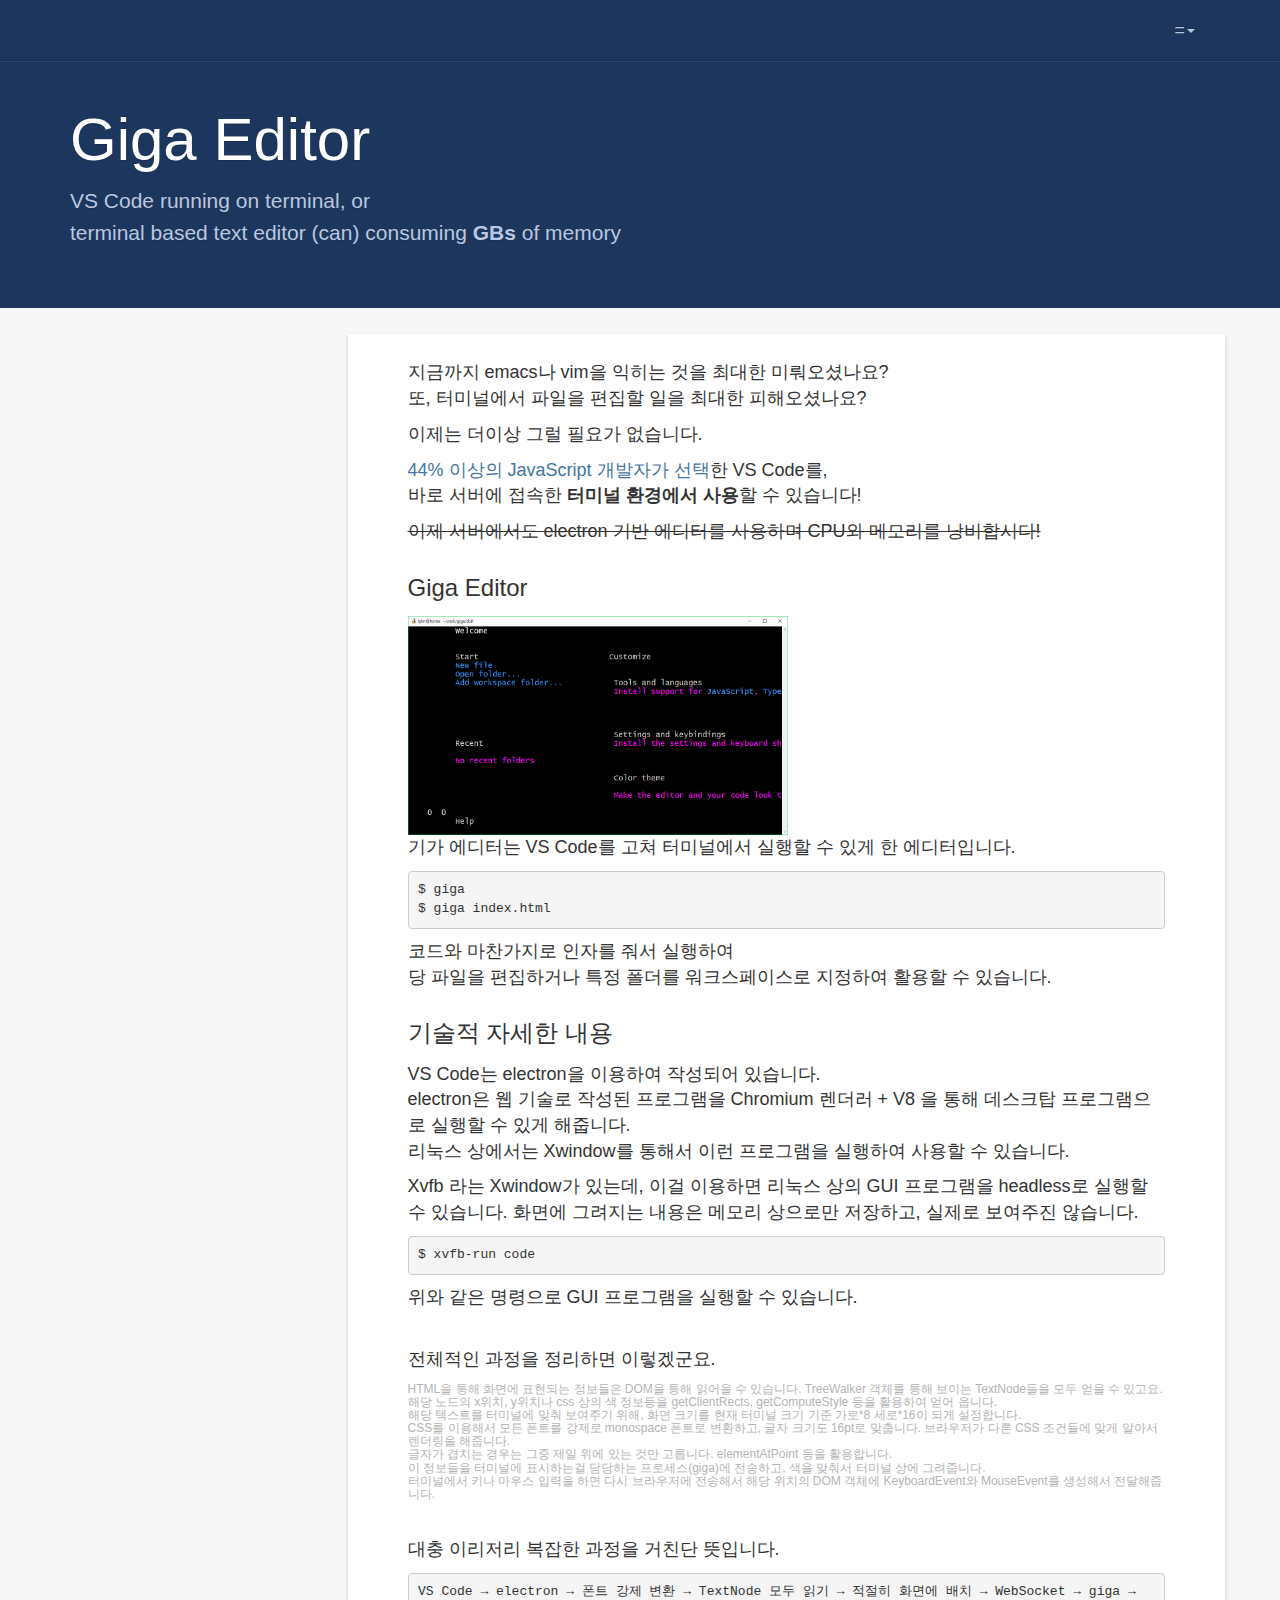
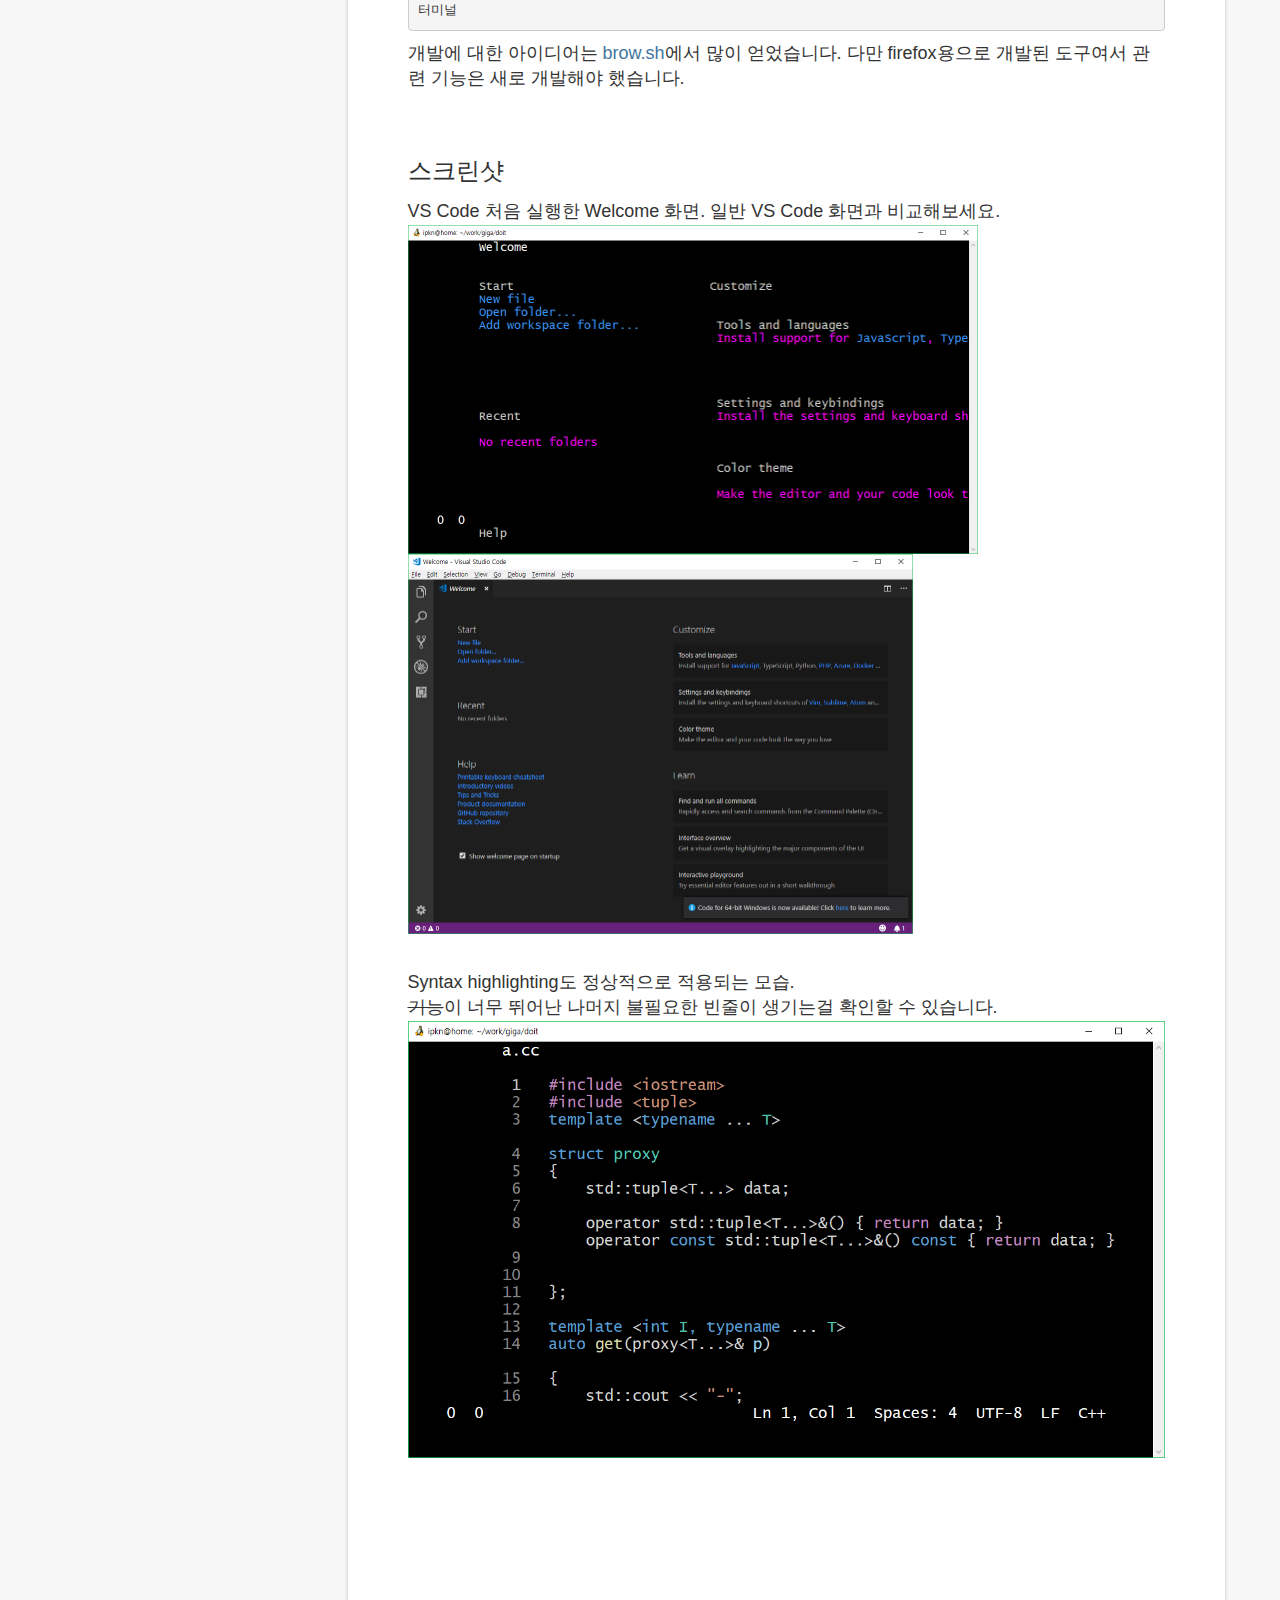
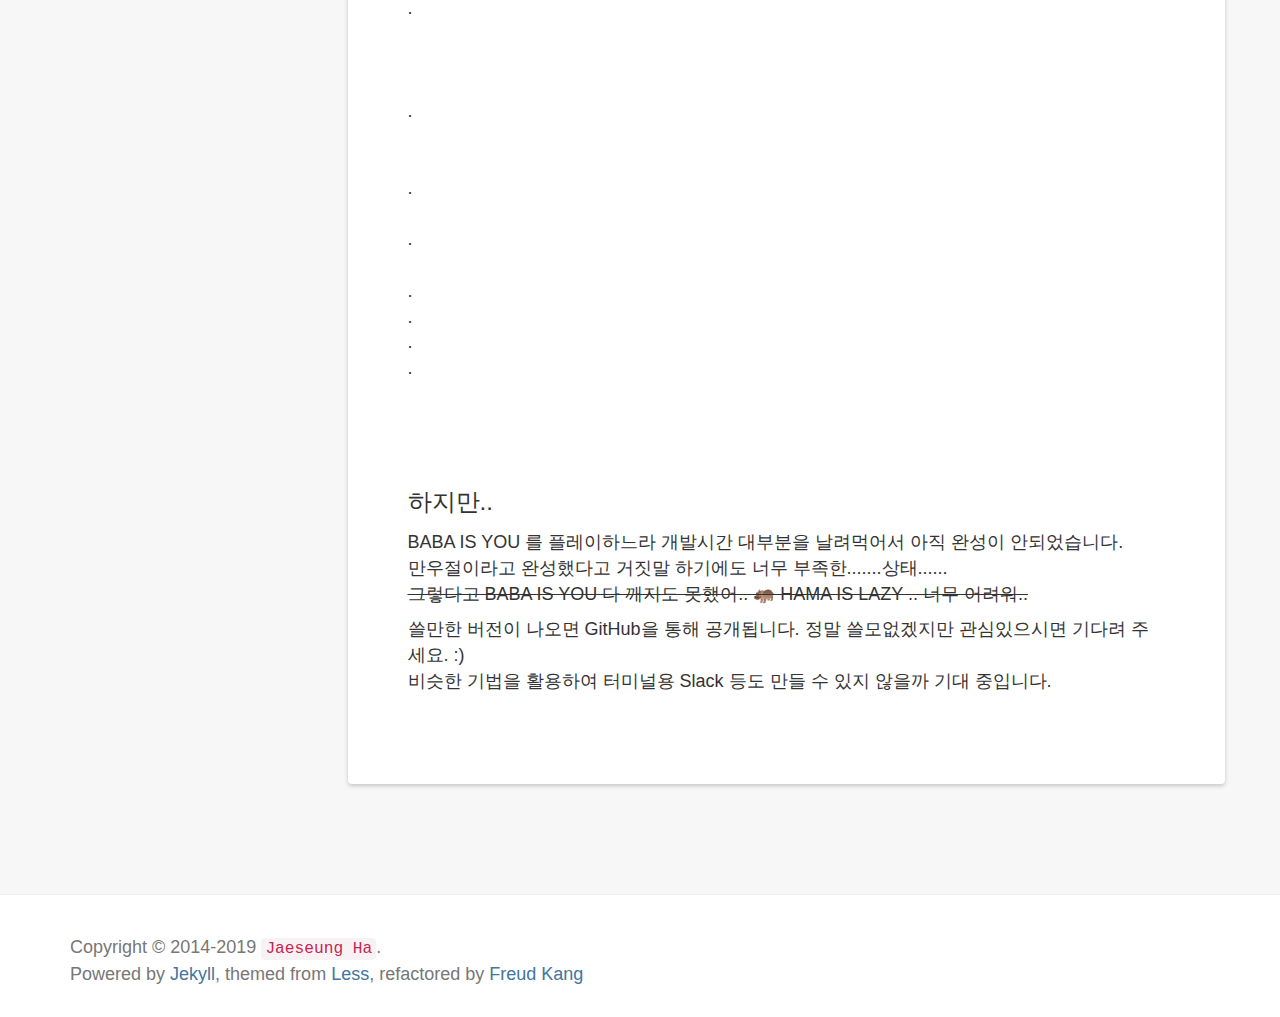
==== docs/index.html @ 98782e7f "update doc" ====
<!DOCTYPE html>
<html>

  <head>
	<meta charset="utf-8">
	<meta http-equiv="X-UA-Compatible" content="IE=edge">
	<meta name="viewport" content="width=device-width, initial-scale=1.0">
	<title> - Giga editor</title>

	<link rel="shortcut icon" href="styles/images/favicon.jpg">
	<link rel="icon" href="styles/images/favicon.jpg">

	<link rel="stylesheet" href="styles/css/index.css">
	<link rel="stylesheet" href="styles/css/fontawesome/css/font-awesome.min.css">
	<link rel="stylesheet" href="styles/css/syntax.css">
	
	<meta name="keywords" content="Giga editor, a terminal based text editor consuming GBs of memory">
	<meta name="description" content="a terminal based text editor consuming GBs of memory">

	<script src="styles/js/jquery.min.js"></script>
	<!--[if lt IE 9]>
    	<script src="http://html5shiv.googlecode.com/svn/trunk/html5.js"></script>
  	<![endif]-->
  	<style type="text/css">
	  	.docs-content{
	  		margin-bottom: 10px;
	  	}
  	</style>
</head>


  <body class="index">

    <header class="navbar navbar-inverse navbar-fixed-top docs-nav" role="banner">
  <div class="container">
    <div class="navbar-header">
      <button class="navbar-toggle" type="button" data-toggle="collapse" data-target=".bs-navbar-collapse">
        <span class="icon-bar"></span>
        <span class="icon-bar"></span>
        <span class="icon-bar"></span>
      </button>
    </div>
    <nav class="collapse navbar-collapse bs-navbar-collapse" role="navigation">
      <ul class="nav navbar-nav navbar-right">
        <li class="dropdown">
          <a href="#" class="dropdown-toggle" data-toggle="dropdown">=<b class="caret"></b></a>
          <ul class="dropdown-menu">
            <li><a rel="nofollow" target="_blank" href="https://github.com/ipkn/giga/">Github</a></li>
            <li><a rel="nofollow" href="/docs//reference">참고</a></li>
            <li class="divider"></li>
            <li><a rel="nofollow" target="_blank" href="https://github.com/luoyan35714/LessOrMore.git">theme</a></li>
          </ul>
        </li>
      </ul>
    </nav>
  </div>
</header>

    <div class="docs-header" id="content">
  <div class="container">
  	
	    <h1>Giga Editor</h1>
        <p>VS Code running on terminal, or<BR>terminal based text editor (can) consuming <strong>GBs</strong> of memory</p>
    
  </div>
</div>
<BR>
    

     <div class="container docs-container">
      <div class="row">
        <div class="col-md-3">
          <div class="sidebar hidden-print" role="complementary">
          </div>
        </div>
        <div class="col-md-9" role="main">
          <div class="panel docs-content">
            <div class="wrapper">
                <BR>
              <div class="home">
<p>
지금까지 
emacs나 vim을 익히는 것을 최대한 미뤄오셨나요?<br>
또, 터미널에서 파일을 편집할 일을 최대한 피해오셨나요?<br>
</p>
<p>
이제는 더이상 그럴 필요가 없습니다.
</p>
<p>
<a href="https://2018.stateofjs.com/other-tools/">44% 이상의 JavaScript 개발자가 선택</a>한 VS Code를,<br>
바로 서버에 접속한 <strong>터미널 환경에서 사용</strong>할 수 있습니다!</P>
<p>
<strike>
이제 서버에서도 electron 기반 에디터를 사용하며 CPU와 메모리를 낭비합시다!
</strike>
</p>
<h3>
    Giga Editor
</h3>
<img src="vscode1.png" width=380 height=219><br>
    <p>
기가 에디터는 VS Code를 고쳐 터미널에서 실행할 수 있게 한 에디터입니다.
<pre>
$ giga
$ giga index.html
</pre>
코드와 마찬가지로 인자를 줘서 실행하여<br>
당 파일을 편집하거나 특정 폴더를 워크스페이스로 지정하여 활용할 수 있습니다.
</p>
<h3>
    기술적 자세한 내용
</h3>

<p>
VS Code는 electron을 이용하여 작성되어 있습니다. <br>
electron은 웹 기술로 작성된 프로그램을 Chromium 렌더러 + V8 을 통해 데스크탑 프로그램으로 실행할 수 있게 해줍니다.<br>
리눅스 상에서는 Xwindow를 통해서 이런 프로그램을 실행하여 사용할 수 있습니다.
</p>
<p>
Xvfb 라는 Xwindow가 있는데, 이걸 이용하면 리눅스 상의 GUI 프로그램을 headless로 실행할 수 있습니다. 화면에 그려지는 내용은 메모리 상으로만 저장하고, 실제로 보여주진 않습니다.
<pre>
$ xvfb-run code
</pre>
위와 같은 명령으로 GUI 프로그램을 실행할 수 있습니다.
</p>
<br>
<p> 전체적인 과정을 정리하면 이렇겠군요.</p>
<h6 style="color:rgb(180,180,180)">
HTML을 통해 화면에 표현되는 정보들은 DOM을 통해 읽어올 수 있습니다. TreeWalker 객체를 통해 보이는 TextNode들을 모두 얻을 수 있고요.<br>
해당 노드의 x위치, y위치나 css 상의 색 정보등을 getClientRects, getComputeStyle 등을 활용하여 얻어 옵니다. <br>
해당 텍스트를 터미널에 맞춰 보여주기 위해, 화면 크기를 현재 터미널 크기 기준 가로*8 세로*16이 되게 설정합니다.<br>
CSS를 이용해서 모든 폰트를 강제로 monospace 폰트로 변환하고, 글자 크기도 16pt로 맞춥니다. 브라우저가 다른 CSS 조건들에 맞게 알아서 렌더링을 해줍니다.<br>
글자가 겹치는 경우는 그중 제일 위에 있는 것만 고릅니다. elementAtPoint 등을 활용합니다.<br>
이 정보들을 터미널에 표시하는걸 담당하는 프로세스(giga)에 전송하고, 색을 맞춰서 터미널 상에 그려줍니다.<br>
터미널에서 키나 마우스 입력을 하면 다시 브라우저에 전송해서 해당 위치의 DOM 객체에 KeyboardEvent와 MouseEvent를 생성해서 전달해줍니다.
</h6>
<br>
<p>
대충 이리저리 복잡한 과정을 거친단 뜻입니다.<BR>
<pre>
VS Code &rarr; electron &rarr; 폰트 강제 변환 &rarr; TextNode 모두 읽기 &rarr; 적절히 화면에 배치 &rarr; WebSocket &rarr; giga &rarr; 터미널
</pre>
</p>

<p>
개발에 대한 아이디어는 <a href="https://www.brow.sh">brow.sh</a>에서 많이 얻었습니다. 다만 firefox용으로 개발된 도구여서 관련 기능은 새로 개발해야 했습니다.
</p>

<br>
<h3>
    스크린샷
</h3>

<p>
VS Code 처음 실행한 Welcome 화면. 일반 VS Code 화면과 비교해보세요.<br>
<img src="vscode1.png"width=570 height=329>
<img src="vscode0.png" width=505 height=380>
</p>
<br>
<p>
Syntax highlighting도 정상적으로 적용되는 모습.<br>
<strike>기능</strike>이 너무 뛰어난 나머지 불필요한 빈줄이 생기는걸 확인할 수 있습니다.
<img src="vscode2.png">
</p>


<br> <br> <br> <br> <br>.<br> <br> <br> <br>.<br> <br> <br>.<br> <br>.<br> <br>.<br>.<br>.<br>.<br> <br> <br> <br>
<h3>
    하지만..
</h3>
<p>
BABA IS YOU 를 플레이하느라 개발시간 대부분을 날려먹어서 아직 완성이 안되었습니다.<br> 만우절이라고 완성했다고 거짓말 하기에도 너무 부족한.......상태......<br>
<strike>그렇다고 BABA IS YOU 다 깨지도 못했어.. &#x1f99b; HAMA IS LAZY .. 너무 어려워..</strike>
</p>
<p>
쓸만한 버전이 나오면 GitHub을 통해 공개됩니다. 정말 쓸모없겠지만 관심있으시면 기다려 주세요. :)<br>
비슷한 기법을 활용하여 터미널용 Slack 등도 만들 수 있지 않을까 기대 중입니다.
</p>


                
              </div>
            </div>
          </div>
        </div>
      </div>
    </div>

    
    <footer class="footer" role="contentinfo">
	<div class="container">
		<p class="copyright">Copyright &copy; 2014-2019 <a href=""><code>Jaeseung Ha</code></a>.</p>
		<p>Powered by <a href="http://jekyllrb.com">Jekyll</a>, themed from <a href="http://lesscss.cn/">Less</a>, refactored by <a href="http://www.hifreud.com/">Freud Kang</a></p>
	</div>
</footer>

<script src="styles/js/jquery.min.js"></script>
<script src="styles/js/bootstrap.min.js"></script>
<script src="styles/js/holder.min.js"></script>
<script src="styles/js/lessismore.js"></script>
<script src="styles/js/application.js"></script>
<script async src="//busuanzi.ibruce.info/busuanzi/2.3/busuanzi.pure.mini.js"></script>

  </body>
</html>
---- docs/styles/css/syntax.css ----
.highlight  { background: #ffffff; }
.highlight .c { color: #999988; font-style: italic } /* Comment */
.highlight .err { color: #a61717; background-color: #e3d2d2 } /* Error */
.highlight .k { font-weight: bold } /* Keyword */
.highlight .o { font-weight: bold } /* Operator */
.highlight .cm { color: #999988; font-style: italic } /* Comment.Multiline */
.highlight .cp { color: #999999; font-weight: bold } /* Comment.Preproc */
.highlight .c1 { color: #999988; font-style: italic } /* Comment.Single */
.highlight .cs { color: #999999; font-weight: bold; font-style: italic } /* Comment.Special */
.highlight .gd { color: #000000; background-color: #ffdddd } /* Generic.Deleted */
.highlight .gd .x { color: #000000; background-color: #ffaaaa } /* Generic.Deleted.Specific */
.highlight .ge { font-style: italic } /* Generic.Emph */
.highlight .gr { color: #aa0000 } /* Generic.Error */
.highlight .gh { color: #999999 } /* Generic.Heading */
.highlight .gi { color: #000000; background-color: #ddffdd } /* Generic.Inserted */
.highlight .gi .x { color: #000000; background-color: #aaffaa } /* Generic.Inserted.Specific */
.highlight .go { color: #888888 } /* Generic.Output */
.highlight .gp { color: #555555 } /* Generic.Prompt */
.highlight .gs { font-weight: bold } /* Generic.Strong */
.highlight .gu { color: #aaaaaa } /* Generic.Subheading */
.highlight .gt { color: #aa0000 } /* Generic.Traceback */
.highlight .kc { font-weight: bold } /* Keyword.Constant */
.highlight .kd { font-weight: bold } /* Keyword.Declaration */
.highlight .kp { font-weight: bold } /* Keyword.Pseudo */
.highlight .kr { font-weight: bold } /* Keyword.Reserved */
.highlight .kt { color: #445588; font-weight: bold } /* Keyword.Type */
.highlight .m { color: #009999 } /* Literal.Number */
.highlight .s { color: #d14 } /* Literal.String */
.highlight .na { color: #008080 } /* Name.Attribute */
.highlight .nb { color: #0086B3 } /* Name.Builtin */
.highlight .nc { color: #445588; font-weight: bold } /* Name.Class */
.highlight .no { color: #008080 } /* Name.Constant */
.highlight .ni { color: #800080 } /* Name.Entity */
.highlight .ne { color: #990000; font-weight: bold } /* Name.Exception */
.highlight .nf { color: #990000; font-weight: bold } /* Name.Function */
.highlight .nn { color: #555555 } /* Name.Namespace */
.highlight .nt { color: #000080 } /* Name.Tag */
.highlight .nv { color: #008080 } /* Name.Variable */
.highlight .ow { font-weight: bold } /* Operator.Word */
.highlight .w { color: #bbbbbb } /* Text.Whitespace */
.highlight .mf { color: #009999 } /* Literal.Number.Float */
.highlight .mh { color: #009999 } /* Literal.Number.Hex */
.highlight .mi { color: #009999 } /* Literal.Number.Integer */
.highlight .mo { color: #009999 } /* Literal.Number.Oct */
.highlight .sb { color: #d14 } /* Literal.String.Backtick */
.highlight .sc { color: #d14 } /* Literal.String.Char */
.highlight .sd { color: #d14 } /* Literal.String.Doc */
.highlight .s2 { color: #d14 } /* Literal.String.Double */
.highlight .se { color: #d14 } /* Literal.String.Escape */
.highlight .sh { color: #d14 } /* Literal.String.Heredoc */
.highlight .si { color: #d14 } /* Literal.String.Interpol */
.highlight .sx { color: #d14 } /* Literal.String.Other */
.highlight .sr { color: #009926 } /* Literal.String.Regex */
.highlight .s1 { color: #d14 } /* Literal.String.Single */
.highlight .ss { color: #990073 } /* Literal.String.Symbol */
.highlight .bp { color: #999999 } /* Name.Builtin.Pseudo */
.highlight .vc { color: #008080 } /* Name.Variable.Class */
.highlight .vg { color: #008080 } /* Name.Variable.Global */
.highlight .vi { color: #008080 } /* Name.Variable.Instance */
.highlight .il { color: #009999 } /* Literal.Number.Integer.Long */
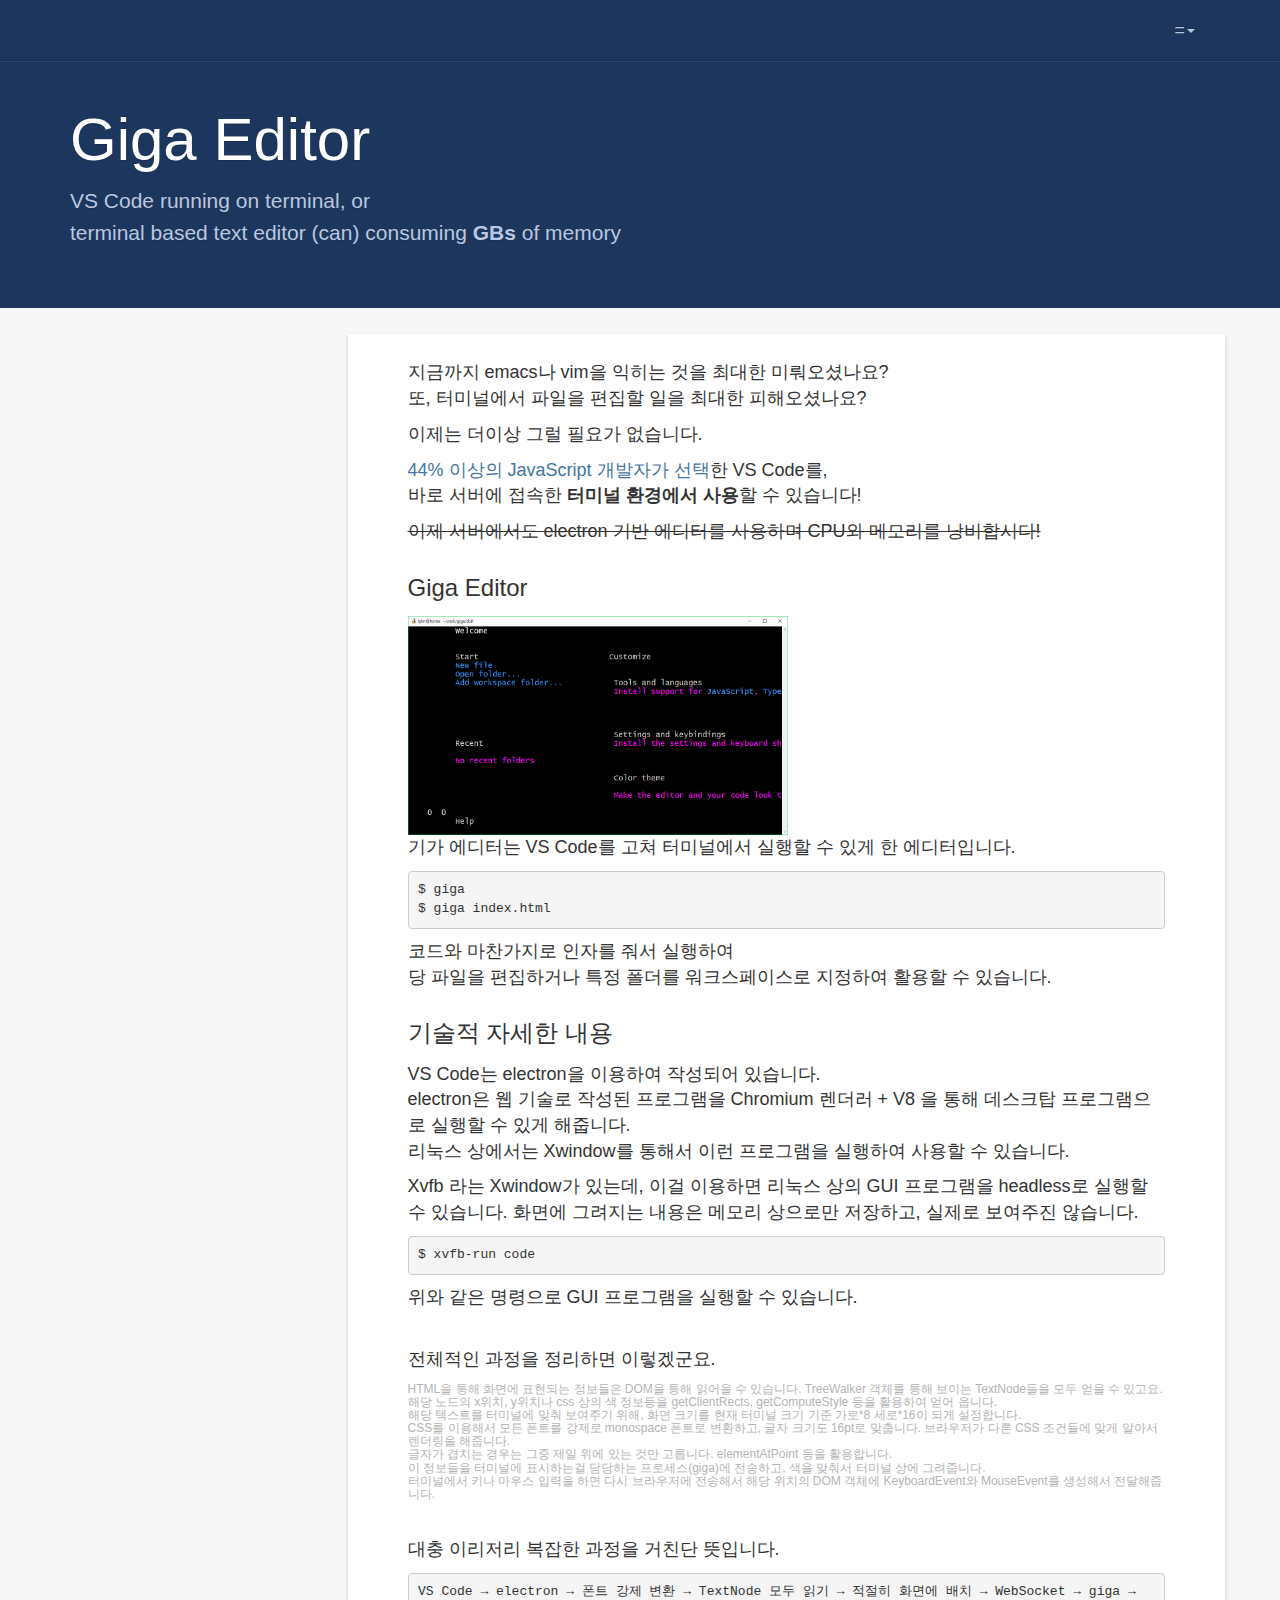
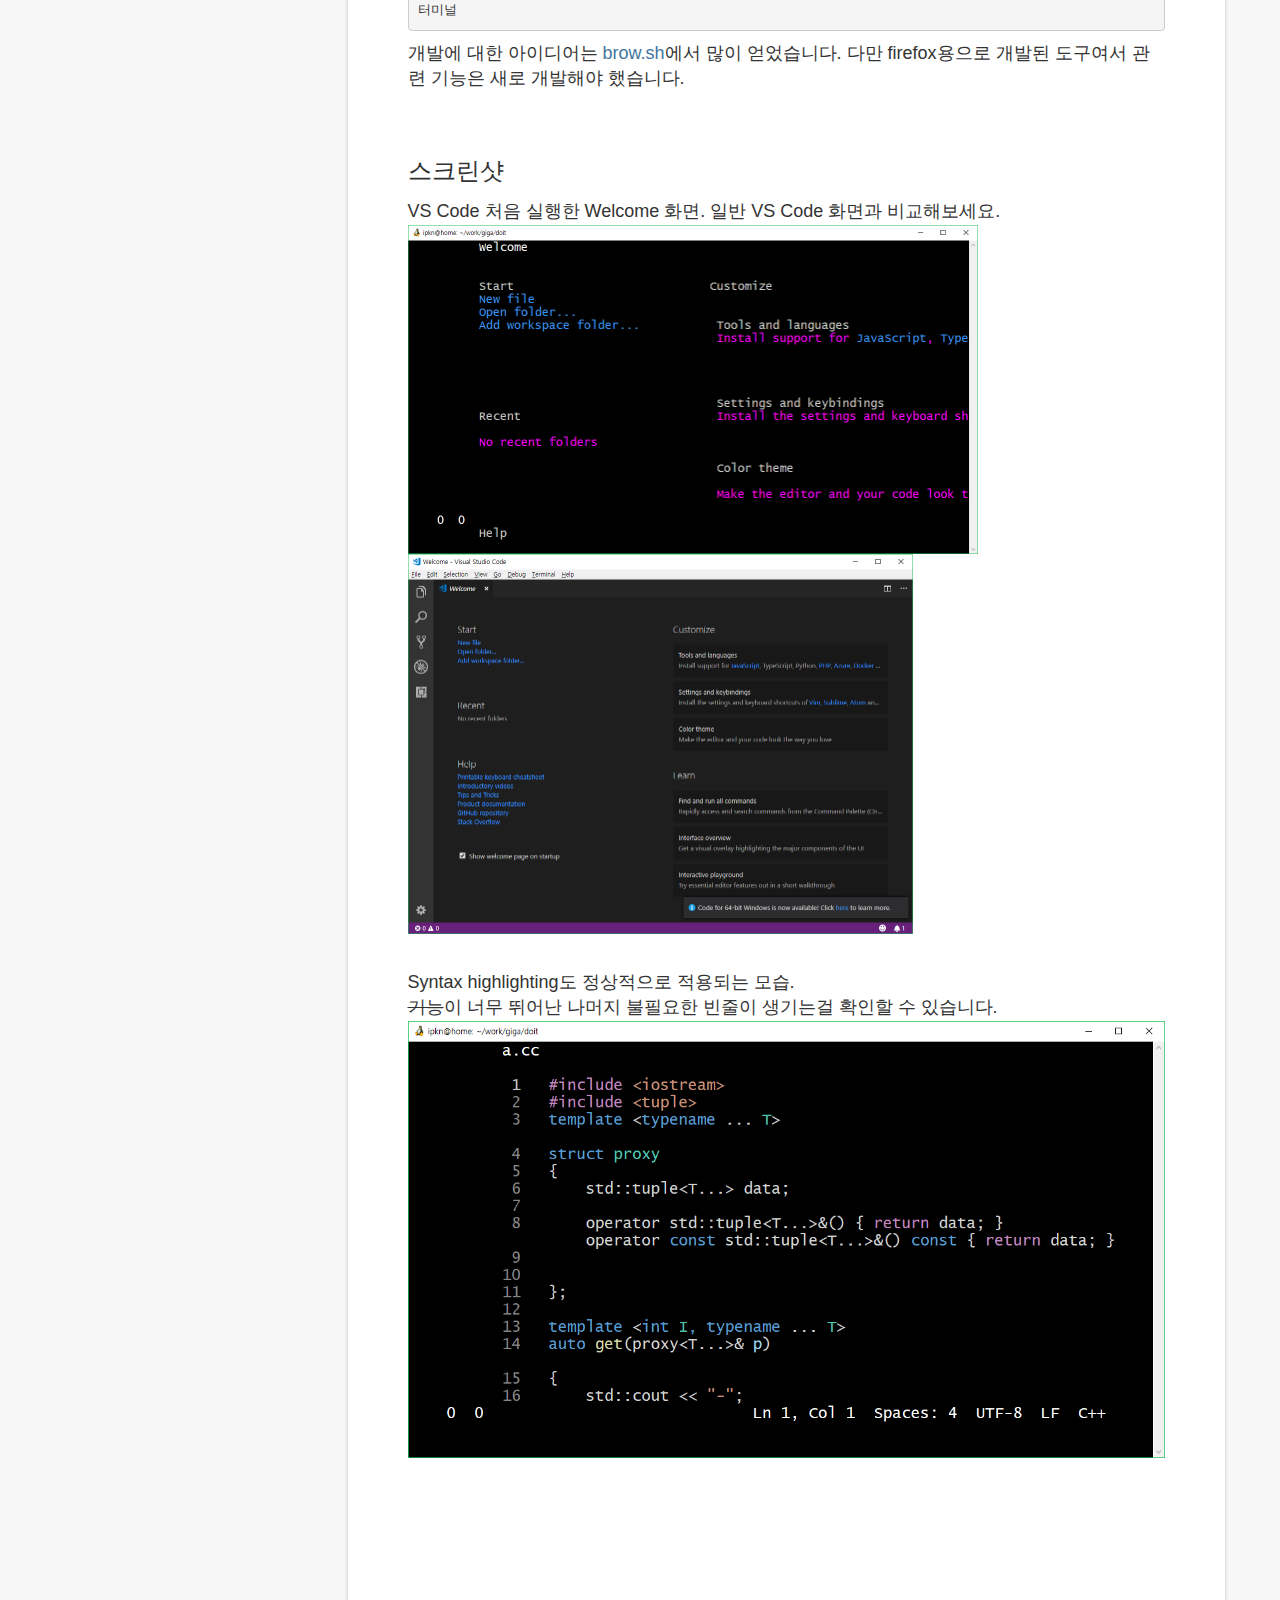
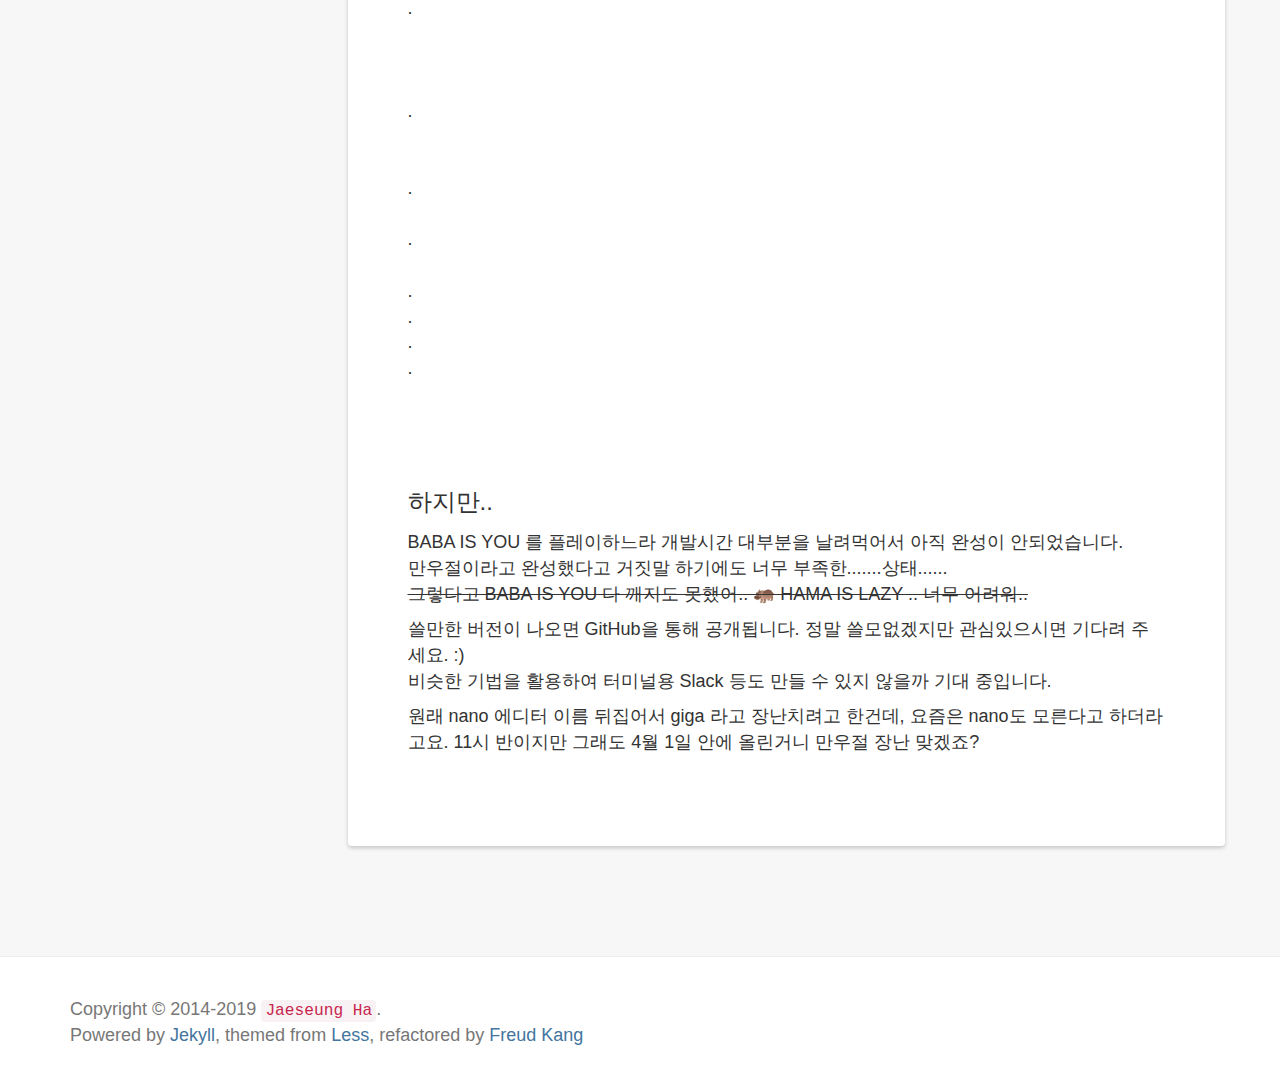
==== commit c8fba913: "add more comments" ====
--- a/docs/index.html
+++ b/docs/index.html
@@ -176,6 +176,9 @@
 쓸만한 버전이 나오면 GitHub을 통해 공개됩니다. 정말 쓸모없겠지만 관심있으시면 기다려 주세요. :)<br>
 비슷한 기법을 활용하여 터미널용 Slack 등도 만들 수 있지 않을까 기대 중입니다.
 </p>
+<p>
+원래 nano 에디터 이름 뒤집어서 giga 라고 장난치려고 한건데, 요즘은 nano도 모른다고 하더라고요. 11시 반이지만 그래도 4월 1일 안에 올린거니 만우절 장난 맞겠죠? 
+</p>
 
 
                 
